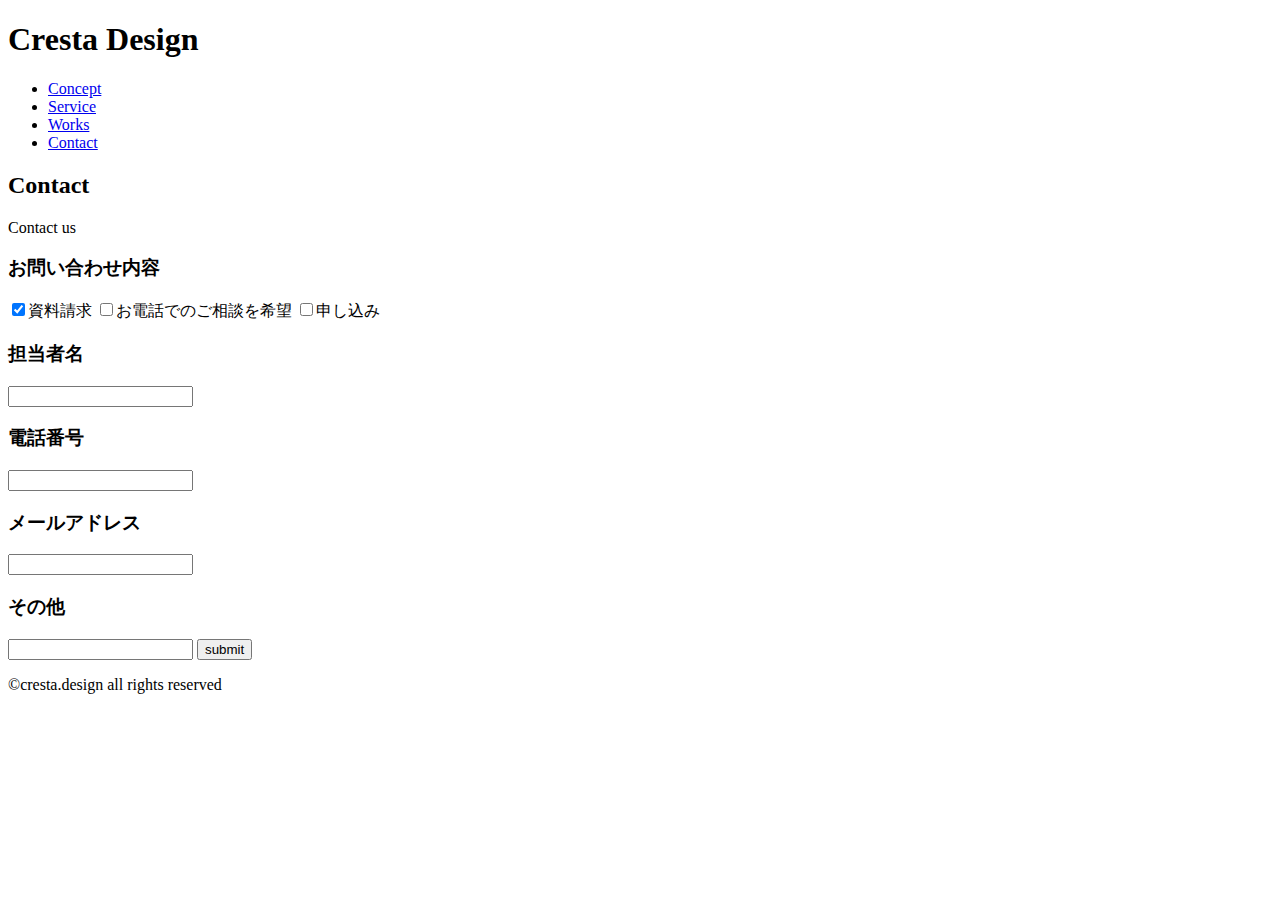
==== contact.html @ 765ce0ba "Create contact.html" ====
<!DOCTYPE html>
<html lang="ja">

<head>
  <meta charset="utf-8">
  <meta name="viewport" content="width=device-width, initial-scale=1">
  <link rel="stylesheet" href="../css/style.css">
  <link rel="stylesheet" href="../css/reset.css">
  <link rel="stylesheet" href="contact.css">
  <link rel="icon" href="">
  <title>Cresta Design | お問い合わせ</title>
  <!-- フォント -->
  <link rel="preconnect" href="https://fonts.gstatic.com">
  <link rel="stylesheet" href="https://fonts.googleapis.com/css2?family=Noto+Serif+JP&family=Noto+Serif:ital,wght@0,700;1,700&display=swap">
</head> 

<body>
  <header class="header">
    <div class="header-txt">
      <h1 class="header-txt-ttl">Cresta Design</h1>
    </div>

    <!-- ハンバーガーメニュー -->
    <a class="menu">
      <span class="menu-line menu-line-top"></span>
      <span class="menu-line menu-line-center"></span>
      <span class="menu-line menu-line-bottom"></span>
    </a>
    <!-- ここまでハンバーガーメニュー -->

    <nav class="header-nav">
      <div class="nav-wrap">
        <ul class="nav-list">
          <li class="nav-item">
            <a href="../index.html">Concept</a>
          </li>
          <li class="nav-item">
            <a href="../index.html">Service</a>
          </li>
          <li class="nav-item">
            <a href="../index.html">Works</a>
          </li>
          <li class="nav-item">
            <a href="../index.html">Contact</a>
          </li>
        </ul>
      </div>
    </nav>
  </header>

  <!-- ファーストビュー -->
  <div class="inner-contact">
    <h2 class="inner-ttl">Contact</h2>
    <p class="wrapper-logo">Contact us</p>
  </div>
  <!-- ここまでファーストビュー -->

  <main class="main">
    <form class="form">
        <h3 class="form-contents">お問い合わせ内容</h3>
        <label> <input type="checkbox" name="document" checked>資料請求</label>
        <label> <input type="checkbox" name="consultation">お電話でのご相談を希望</label>
        <label> <input type="checkbox" name="application">申し込み</label>
        <h3 class="form-charge">担当者名</h3>
        <input type="text" name="charge" id="">
        <h3 class="form-tel">電話番号</h3>
        <input type="tel" name="tel" id="">
        <h3 class="form-email">メールアドレス</h3>
        <input type="email" name="email" id="">
        <h3 class="form-other">その他</h3>
        <input type="textarea" name="other" id="">
        <button class="button" type="submit" value="submit">submit</button>
      </div>
    </section>
  </main>

  <footer class="footer">
    <p>©︎cresta.design all rights reserved</p>
  </footer>


  <script src="../js/jquery.min.js"></script>
  <script src="../js/main.js"></script>
  

</body>
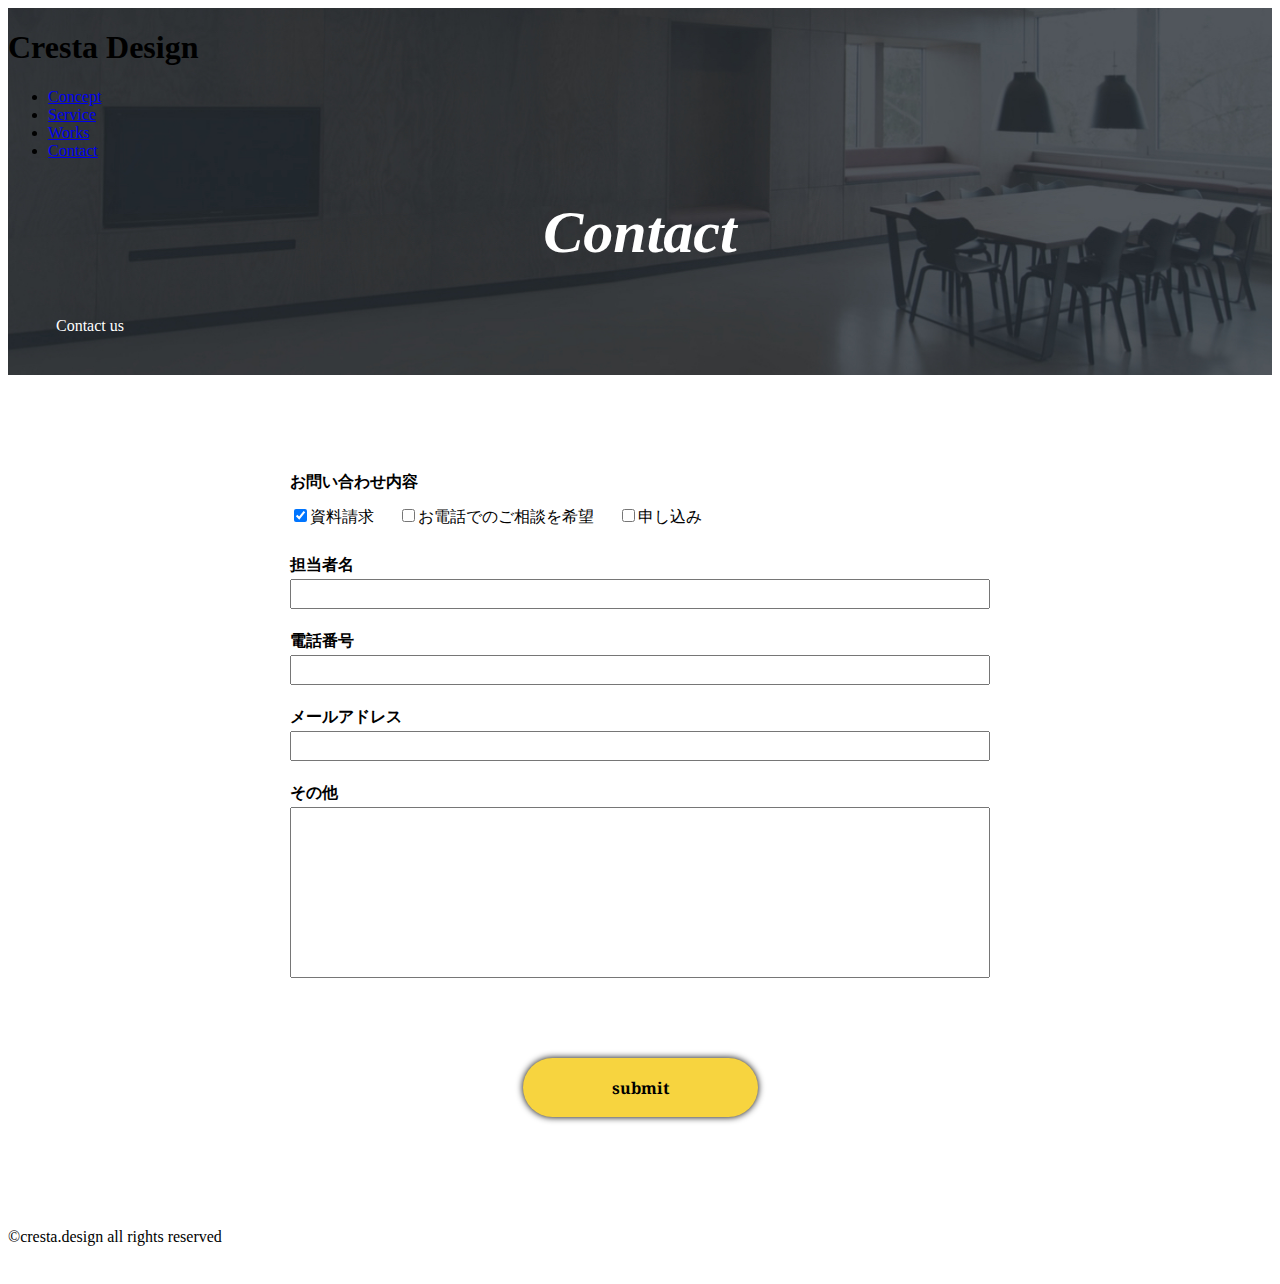
==== commit 74cd1f86: "Update contact.html" ====
--- a/contact.html
+++ b/contact.html
@@ -4,8 +4,8 @@
 <head>
   <meta charset="utf-8">
   <meta name="viewport" content="width=device-width, initial-scale=1">
-  <link rel="stylesheet" href="../css/style.css">
-  <link rel="stylesheet" href="../css/reset.css">
+  <link rel="stylesheet" href="style.css">
+  <link rel="stylesheet" href="reset.css">
   <link rel="stylesheet" href="contact.css">
   <link rel="icon" href="">
   <title>Cresta Design | お問い合わせ</title>
--- a/contact.css
+++ b/contact.css
@@ -0,0 +1,130 @@
+.header {
+  position: absolute;
+}
+
+.fixed {
+  position: fixed;
+  background-color: #282f35;
+  padding-bottom: 20px;
+}
+
+@media (min-width: 1000px) {
+  .fixed {
+    padding: 30px 120px;
+  }
+}
+
+.main {
+  padding: 0 15px;
+}
+
+.inner-contact {
+  background-image: url(../img/contact-page-bgi@2x.jpg);
+  background-size: cover;
+  background-position: center;
+  padding-top: 60px;
+}
+
+.inner-contact .inner-ttl {
+  font-size: 30px;
+  font-style: italic;
+  text-align: center;
+  color: white;
+  padding-top: 80px;
+}
+
+@media (min-width: 1000px) {
+  .inner-contact .inner-ttl {
+    text-align: center;
+    font-size: 60px;
+  }
+}
+
+.wrapper-logo {
+  color: #fff;
+  text-align: left;
+  padding-bottom: 40px;
+  margin-left: 15px;
+}
+
+@media (min-width: 1000px) {
+  .wrapper-logo {
+    margin-left: 48px;
+  }
+}
+
+.form {
+  margin: 97px 0 0;
+}
+
+@media (min-width: 1000px) {
+  .form {
+    max-width: 700px;
+    margin: 97px auto 0;
+  }
+}
+
+.form h3 {
+  font-size: 16px;
+  margin: 22px 0 3px;
+}
+
+.form .form-contents {
+  margin-bottom: 13px;
+}
+
+.form label {
+  display: block;
+  margin-bottom: 5px;
+}
+
+@media (min-width: 1000px) {
+  .form label {
+    display: inline-block;
+    margin-right: 20px;
+  }
+}
+
+.form input:nth-child(n+4) {
+  height: 30px;
+  width: 100%;
+  -webkit-box-sizing: border-box;
+          box-sizing: border-box;
+}
+
+@media (min-width: 1000px) {
+  .form input:nth-child(n+4) {
+    display: block;
+    max-width: 100%;
+    margin: 0 auto;
+  }
+}
+
+.form input:nth-of-type(4) {
+  height: 171px;
+}
+
+.form .button {
+  font-size: 16px;
+  font-weight: bold;
+  background-color: #F7D43F;
+  height: 59px;
+  line-height: 59px;
+  border-radius: 30px;
+  display: block;
+  color: black;
+  text-align: center;
+  margin: 80px auto 0;
+  width: 235px;
+  -webkit-box-shadow: 0 0 7px black;
+          box-shadow: 0 0 7px black;
+  border: none;
+  font-family: 'Noto Serif', 'Noto Serif JP', serif;
+}
+
+.footer {
+  height: 79px;
+  margin-top: 80px;
+  line-height: 80px;
+}
+/*# sourceMappingURL=contact.css.map */
